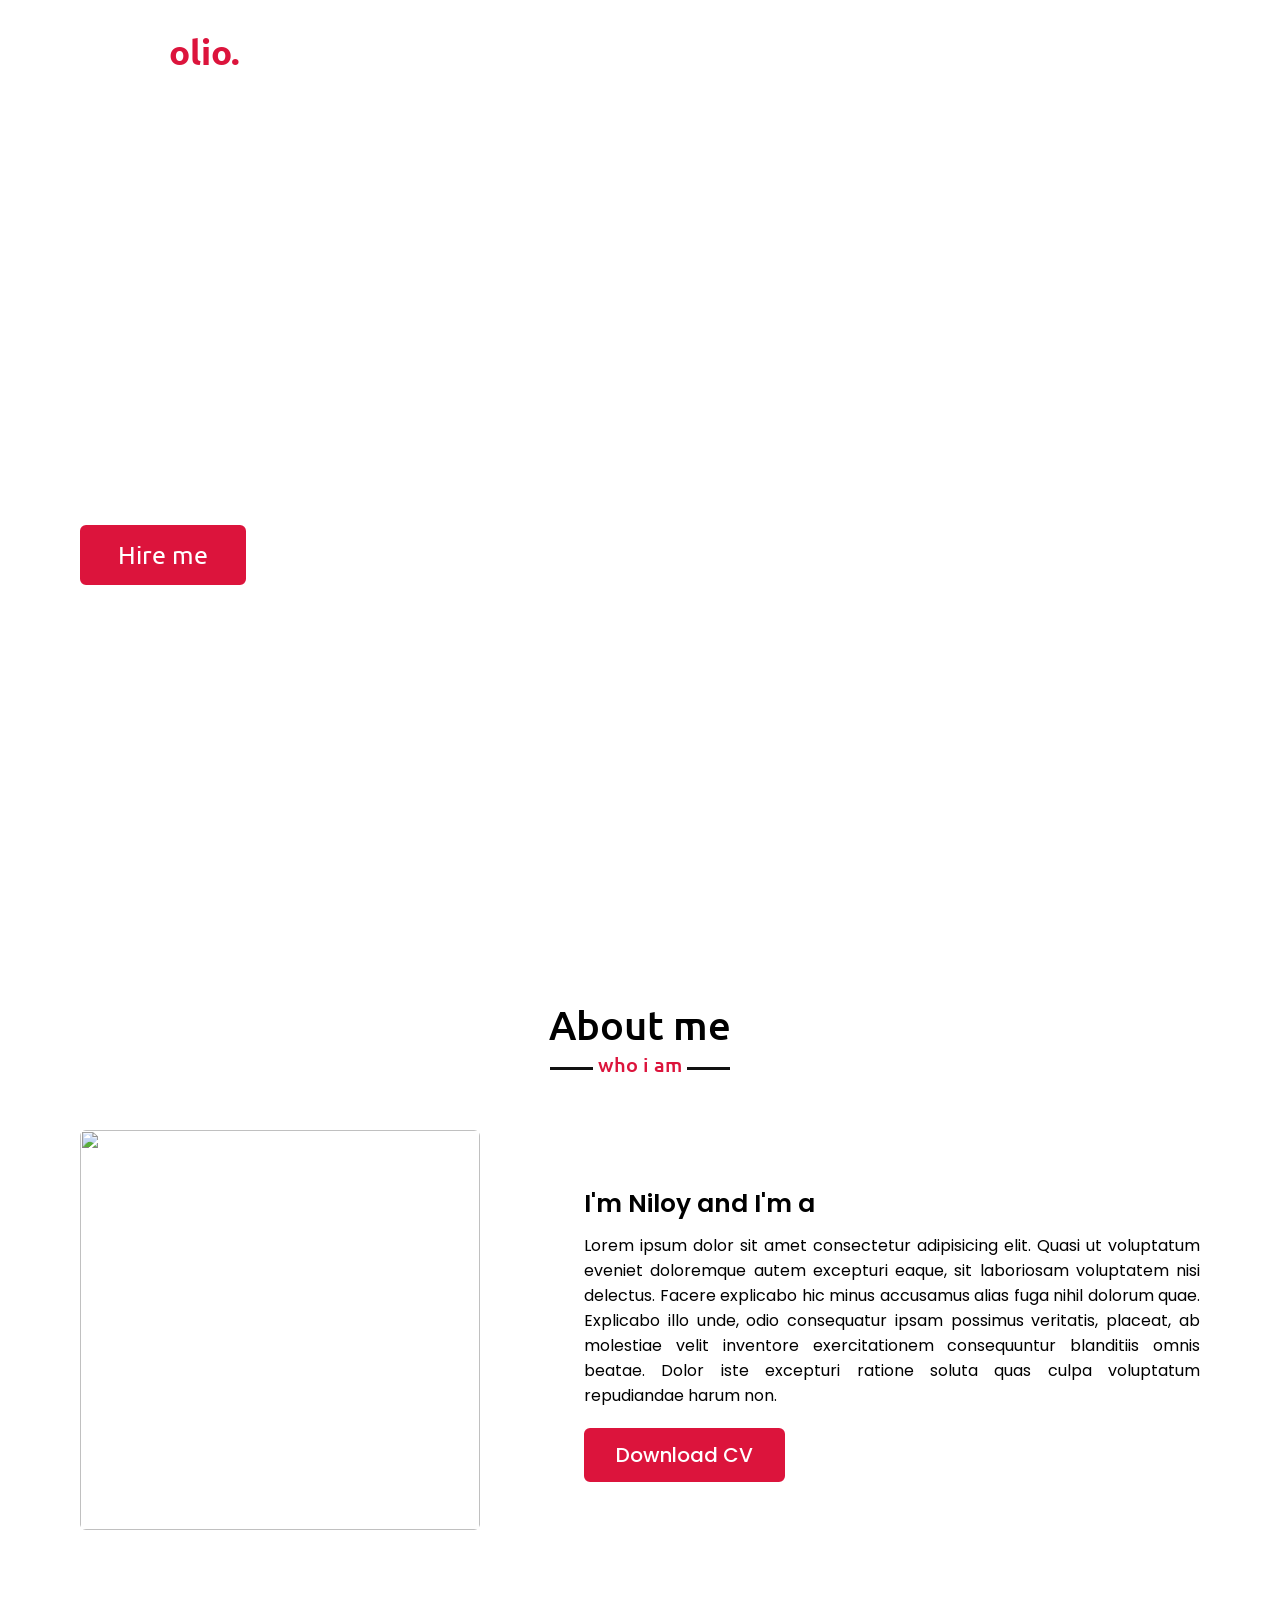
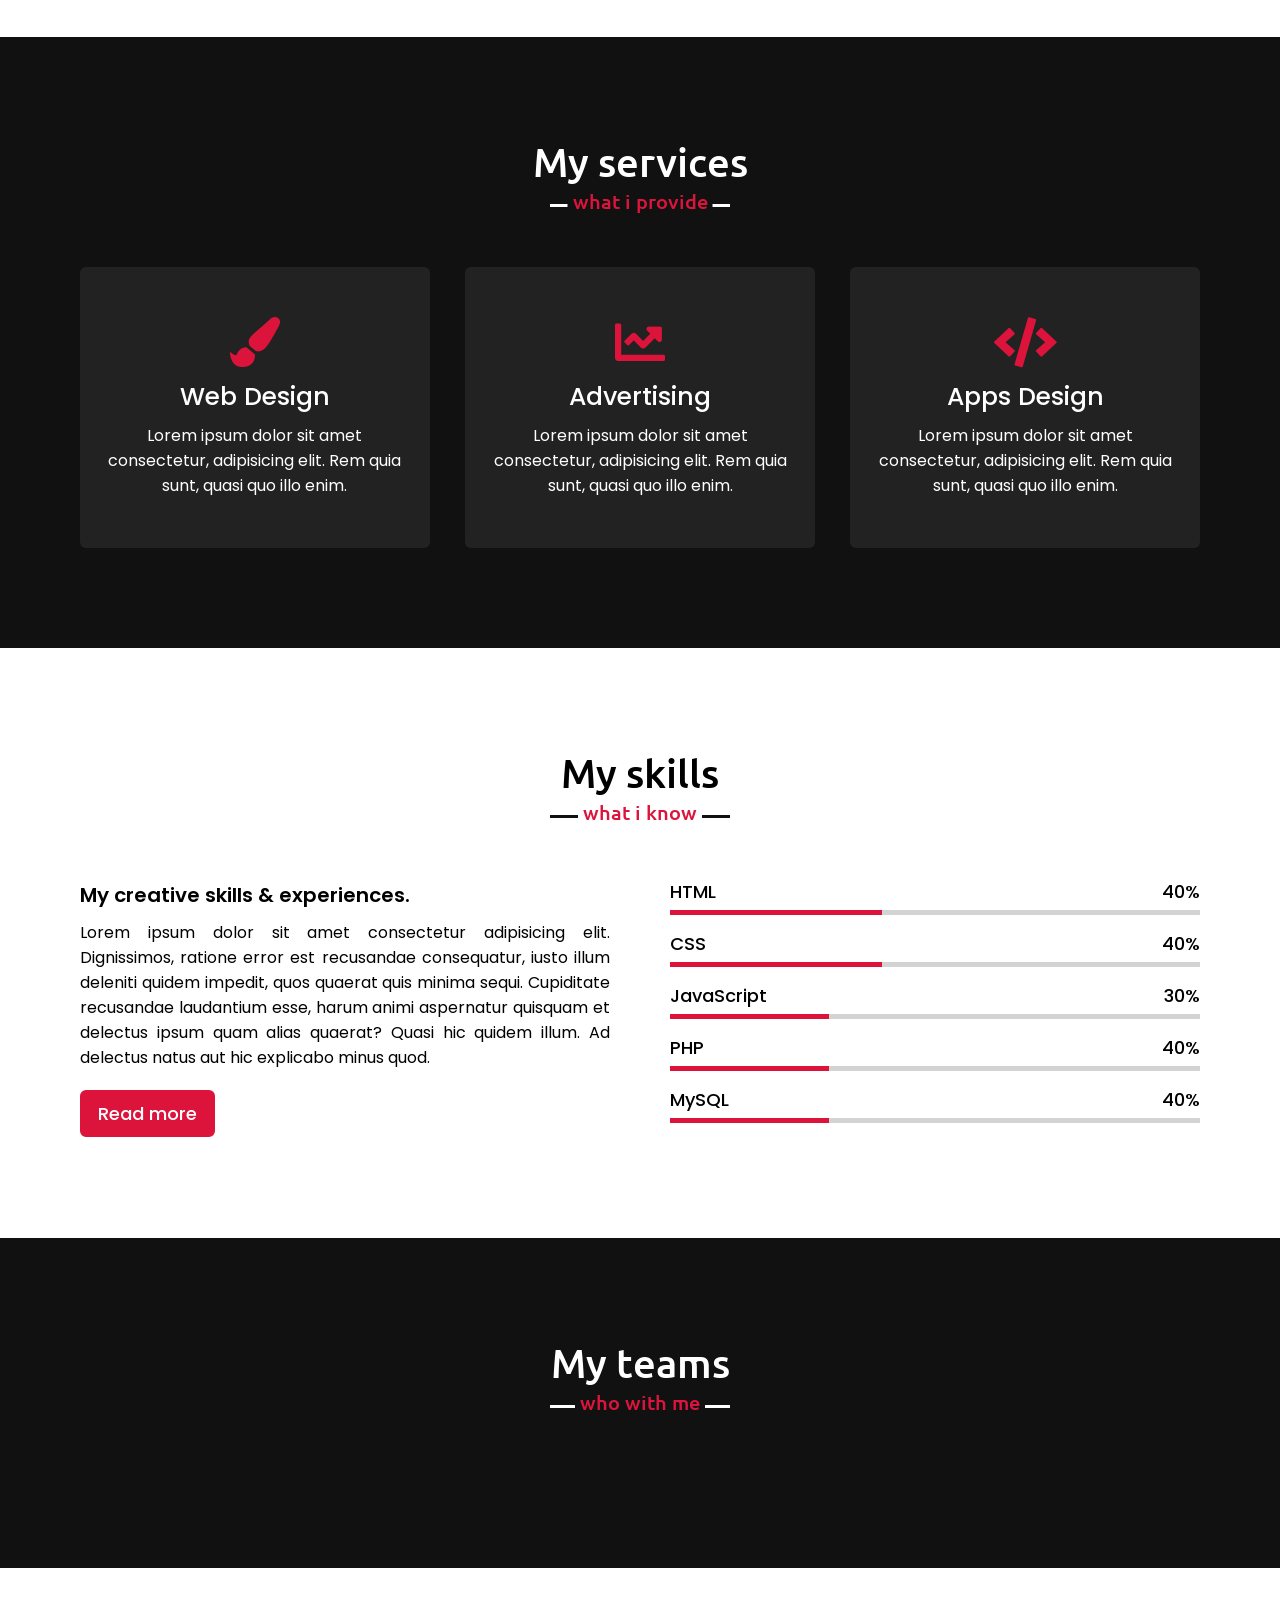
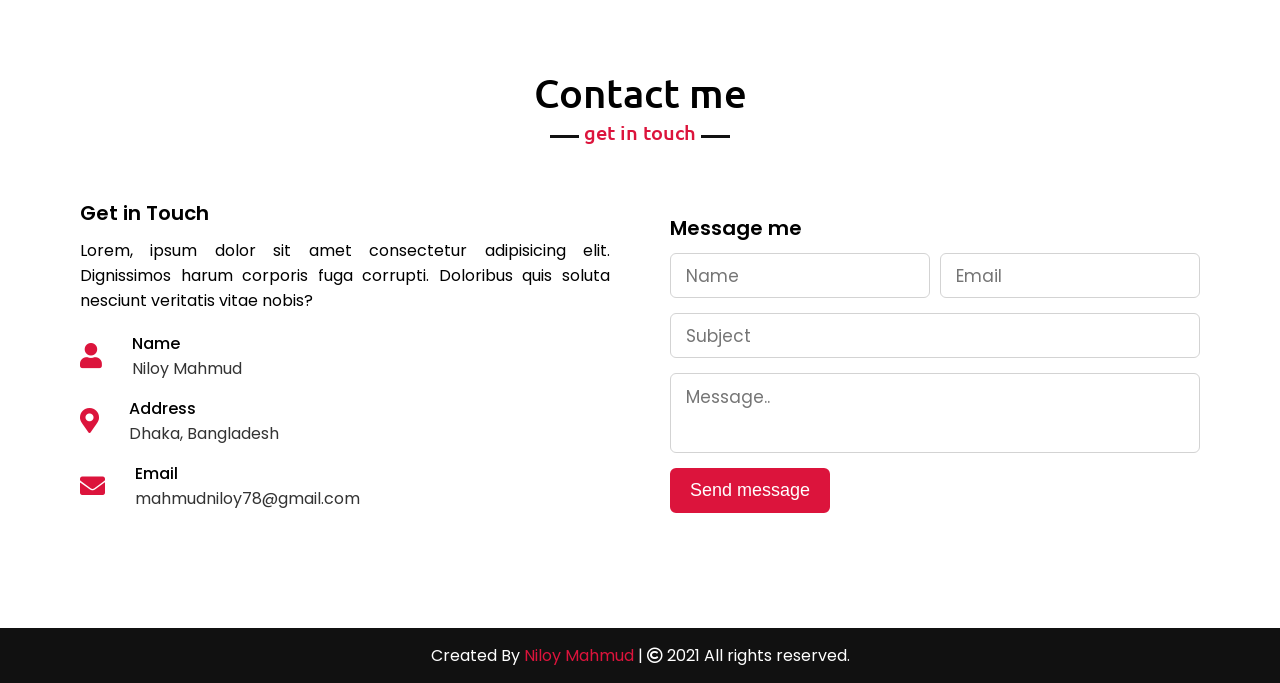
==== index.html @ 3676e6f0 "Add files via upload" ====
<!DOCTYPE html>
<!-- Created By CodingNepal -->
<html lang="en">
<head>
    <meta charset="UTF-8">
    <meta name="viewport" content="width=device-width, initial-scale=1.0">
    <title>Niloy Mahmud | Personal Portfolio Website</title>
    <link rel="stylesheet" href="style.css">
    <link rel="stylesheet" href="https://cdnjs.cloudflare.com/ajax/libs/font-awesome/5.15.3/css/all.min.css"/>
    <script src="https://code.jquery.com/jquery-3.5.1.min.js"></script>
    <script src="https://cdnjs.cloudflare.com/ajax/libs/typed.js/2.0.11/typed.min.js"></script>
    <script src="https://cdnjs.cloudflare.com/ajax/libs/waypoints/4.0.1/jquery.waypoints.min.js"></script>
    <script src="https://cdnjs.cloudflare.com/ajax/libs/OwlCarousel2/2.3.4/owl.carousel.min.js"></script>
    <link rel="stylesheet" href="https://cdnjs.cloudflare.com/ajax/libs/OwlCarousel2/2.3.4/assets/owl.carousel.min.css"/>

</head>
<body>
    <div class="scroll-up-btn">
        <i class="fas fa-angle-up"></i>
    </div>
    <nav class="navbar">
        <div class="max-width">
            <div class="logo"><a href="#">Portf<span>olio.</span></a></div>
            <ul class="menu">
                <li><a href="#home" class="menu-btn">Home</a></li>
                <li><a href="#about" class="menu-btn">About</a></li>
                <li><a href="#services" class="menu-btn">Services</a></li>
                <li><a href="#skills" class="menu-btn">Skills</a></li>
                <li><a href="#teams" class="menu-btn">Teams</a></li>
                <li><a href="#contact" class="menu-btn">Contact</a></li>
            </ul>
            <div class="menu-btn">
                <i class="fas fa-bars"></i>
            </div>
        </div>
    </nav>

    <!-- home section start -->
    <section class="home" id="home">
        <div class="max-width">
            <div class="home-content">
                <div class="text-1">Hello, my name is</div>
                <div class="text-2">Niloy Mahmud</div>
                <div class="text-3">And I'm a <span class="typing"></span></div>
                <a href="#">Hire me</a>
            </div>
        </div>
    </section>

    <!-- about section start -->
    <section class="about" id="about">
        <div class="max-width">
            <h2 class="title">About me</h2>
            <div class="about-content">
                <div class="column left">
                    <img src="images/profile-1.jpeg" alt="">
                </div>
                <div class="column right">
                    <div class="text">I'm Niloy and I'm a <span class="typing-2"></span></div>
                    <p>Lorem ipsum dolor sit amet consectetur adipisicing elit. Quasi ut voluptatum eveniet doloremque autem excepturi eaque, sit laboriosam voluptatem nisi delectus. Facere explicabo hic minus accusamus alias fuga nihil dolorum quae. Explicabo illo unde, odio consequatur ipsam possimus veritatis, placeat, ab molestiae velit inventore exercitationem consequuntur blanditiis omnis beatae. Dolor iste excepturi ratione soluta quas culpa voluptatum repudiandae harum non.</p>
                    <a href="#">Download CV</a>
                </div>
            </div>
        </div>
    </section>

    <!-- services section start -->
    <section class="services" id="services">
        <div class="max-width">
            <h2 class="title">My services</h2>
            <div class="serv-content">
                <div class="card">
                    <div class="box">
                        <i class="fas fa-paint-brush"></i>
                        <div class="text">Web Design</div>
                        <p>Lorem ipsum dolor sit amet consectetur, adipisicing elit. Rem quia sunt, quasi quo illo enim.</p>
                    </div>
                </div>
                <div class="card">
                    <div class="box">
                        <i class="fas fa-chart-line"></i>
                        <div class="text">Advertising</div>
                        <p>Lorem ipsum dolor sit amet consectetur, adipisicing elit. Rem quia sunt, quasi quo illo enim.</p>
                    </div>
                </div>
                <div class="card">
                    <div class="box">
                        <i class="fas fa-code"></i>
                        <div class="text">Apps Design</div>
                        <p>Lorem ipsum dolor sit amet consectetur, adipisicing elit. Rem quia sunt, quasi quo illo enim.</p>
                    </div>
                </div>
               </div>
            </div>
        </div>
    </section>

    <!-- skills section start -->
    <section class="skills" id="skills">
        <div class="max-width">
            <h2 class="title">My skills</h2>
            <div class="skills-content">
                <div class="column left">
                    <div class="text">My creative skills & experiences.</div>
                    <p>Lorem ipsum dolor sit amet consectetur adipisicing elit. Dignissimos, ratione error est recusandae consequatur, iusto illum deleniti quidem impedit, quos quaerat quis minima sequi. Cupiditate recusandae laudantium esse, harum animi aspernatur quisquam et delectus ipsum quam alias quaerat? Quasi hic quidem illum. Ad delectus natus aut hic explicabo minus quod.</p>
                    <a href="#">Read more</a>
                </div>
                <div class="column right">
                    <div class="bars">
                        <div class="info">
                            <span>HTML</span>
                            <span>40%</span>
                        </div>
                        <div class="line html"></div>
                    </div>
                    <div class="bars">
                        <div class="info">
                            <span>CSS</span>
                            <span>40%</span>
                        </div>
                        <div class="line css"></div>
                    </div>
                    <div class="bars">
                        <div class="info">
                            <span>JavaScript</span>
                            <span>30%</span>
                        </div>
                        <div class="line js"></div>
                    </div>
                    <div class="bars">
                        <div class="info">
                            <span>PHP</span>
                            <span>40%</span>
                        </div>
                        <div class="line php"></div>
                    </div>
                    <div class="bars">
                        <div class="info">
                            <span>MySQL</span>
                            <span>40%</span>
                        </div>
                        <div class="line mysql"></div>
                    </div>
                </div>
            </div>
        </div>
    </section>

    <!-- teams section start -->
    <section class="teams" id="teams">
        <div class="max-width">
            <h2 class="title">My teams</h2>
            <div class="carousel owl-carousel">
                <div class="card">
                    <div class="box">
                        <img src="images/profile-1.jpeg" alt="">
                        <div class="text">Someone name</div>
                        <p>Lorem ipsum dolor sit amet consectetur adipisicing elit.</p>
                    </div>
                </div>
                <div class="card">
                    <div class="box">
                        <img src="images/profile-2.jpeg" alt="">
                        <div class="text">Someone name</div>
                        <p>Lorem ipsum dolor sit amet consectetur adipisicing elit.</p>
                    </div>
                </div>
                <div class="card">
                    <div class="box">
                        <img src="images/profile-3.jpeg" alt="">
                        <div class="text">Someone name</div>
                        <p>Lorem ipsum dolor sit amet consectetur adipisicing elit.</p>
                    </div>
                </div>
                <div class="card">
                    <div class="box">
                        <img src="images/profile-4.jpeg" alt="">
                        <div class="text">Someone name</div>
                        <p>Lorem ipsum dolor sit amet consectetur adipisicing elit.</p>
                    </div>
                </div>
                <div class="card">
                    <div class="box">
                        <img src="images/profile-5.jpeg" alt="">
                        <div class="text">Someone name</div>
                        <p>Lorem ipsum dolor sit amet consectetur adipisicing elit.</p>
                    </div>
                </div>
            </div>
        </div>
    </section>

    <!-- contact section start -->
    <section class="contact" id="contact">
        <div class="max-width">
            <h2 class="title">Contact me</h2>
            <div class="contact-content">
                <div class="column left">
                    <div class="text">Get in Touch</div>
                    <p>Lorem, ipsum dolor sit amet consectetur adipisicing elit. Dignissimos harum corporis fuga corrupti. Doloribus quis soluta nesciunt veritatis vitae nobis?</p>
                    <div class="icons">
                        <div class="row">
                            <i class="fas fa-user"></i>
                            <div class="info">
                                <div class="head">Name</div>
                                <div class="sub-title">Niloy Mahmud</div>
                            </div>
                        </div>
                        <div class="row">
                            <i class="fas fa-map-marker-alt"></i>
                            <div class="info">
                                <div class="head">Address</div>
                                <div class="sub-title">Dhaka, Bangladesh</div>
                            </div>
                        </div>
                        <div class="row">
                            <i class="fas fa-envelope"></i>
                            <div class="info">
                                <div class="head">Email</div>
                                <div class="sub-title">mahmudniloy78@gmail.com</div>
                            </div>
                        </div>
                    </div>
                </div>
                <div class="column right">
                    <div class="text">Message me</div>
                    <form action="#">
                        <div class="fields">
                            <div class="field name">
                                <input type="text" placeholder="Name" required>
                            </div>
                            <div class="field email">
                                <input type="email" placeholder="Email" required>
                            </div>
                        </div>
                        <div class="field">
                            <input type="text" placeholder="Subject" required>
                        </div>
                        <div class="field textarea">
                            <textarea cols="30" rows="10" placeholder="Message.." required></textarea>
                        </div>
                        <div class="button-area">
                            <button type="submit">Send message</button>
                        </div>
                    </form>
                </div>
            </div>
        </div>
    </section>

    <!-- footer section start -->
    <footer>
        <span>Created By <a href="https://www.facebook.com/niloy.mahmud.72">Niloy Mahmud</a> | <span class="far fa-copyright"></span> 2021 All rights reserved.</span>
    </footer>

    <script src="script.js"></script>
</body>
</html>
---- style.css ----
/*  import google fonts */
@import url('https://fonts.googleapis.com/css2?family=Poppins:wght@400;500;600;700&family=Ubuntu:wght@400;500;700&display=swap');

*{
    margin: 0;
    padding: 0;
    box-sizing: border-box;
    text-decoration: none;
}
html{
    scroll-behavior: smooth;
}

/* custom scroll bar */
::-webkit-scrollbar {
    width: 10px;
}
::-webkit-scrollbar-track {
    background: #f1f1f1;
}
::-webkit-scrollbar-thumb {
    background: #888;
}

::-webkit-scrollbar-thumb:hover {
    background: #555;
}

/* all similar content styling codes */
section{
    padding: 100px 0;
}
.max-width{
    max-width: 1300px;
    padding: 0 80px;
    margin: auto;
}
.about, .services, .skills, .teams, .contact, footer{
    font-family: 'Poppins', sans-serif;
}
.about .about-content,
.services .serv-content,
.skills .skills-content,
.contact .contact-content{
    display: flex;
    flex-wrap: wrap;
    align-items: center;
    justify-content: space-between;
}
section .title{
    position: relative;
    text-align: center;
    font-size: 40px;
    font-weight: 500;
    margin-bottom: 60px;
    padding-bottom: 20px;
    font-family: 'Ubuntu', sans-serif;
}
section .title::before{
    content: "";
    position: absolute;
    bottom: 0px;
    left: 50%;
    width: 180px;
    height: 3px;
    background: #111;
    transform: translateX(-50%);
}
section .title::after{
    position: absolute;
    bottom: -8px;
    left: 50%;
    font-size: 20px;
    color: crimson;
    padding: 0 5px;
    background: #fff;
    transform: translateX(-50%);
}

/* navbar styling */
.navbar{
    position: fixed;
    width: 100%;
    z-index: 999;
    padding: 30px 0;
    font-family: 'Ubuntu', sans-serif;
    transition: all 0.3s ease;
}
.navbar.sticky{
    padding: 15px 0;
    background: crimson;
}
.navbar .max-width{
    display: flex;
    align-items: center;
    justify-content: space-between;
}
.navbar .logo a{
    color: #fff;
    font-size: 35px;
    font-weight: 600;
}
.navbar .logo a span{
    color: crimson;
    transition: all 0.3s ease;
}
.navbar.sticky .logo a span{
    color: #fff;
}
.navbar .menu li{
    list-style: none;
    display: inline-block;
}
.navbar .menu li a{
    display: block;
    color: #fff;
    font-size: 18px;
    font-weight: 500;
    margin-left: 25px;
    transition: color 0.3s ease;
}
.navbar .menu li a:hover{
    color: crimson;
}
.navbar.sticky .menu li a:hover{
    color: #fff;
}

/* menu btn styling */
.menu-btn{
    color: #fff;
    font-size: 23px;
    cursor: pointer;
    display: none;
}
.scroll-up-btn{
    position: fixed;
    height: 45px;
    width: 42px;
    background: crimson;
    right: 30px;
    bottom: 10px;
    text-align: center;
    line-height: 45px;
    color: #fff;
    z-index: 9999;
    font-size: 30px;
    border-radius: 6px;
    border-bottom-width: 2px;
    cursor: pointer;
    opacity: 0;
    pointer-events: none;
    transition: all 0.3s ease;
}
.scroll-up-btn.show{
    bottom: 30px;
    opacity: 1;
    pointer-events: auto;
}
.scroll-up-btn:hover{
    filter: brightness(90%);
}


/* home section styling */
.home{
    display: flex;
    background: url("images/banner.jpg") no-repeat center;
    height: 100vh;
    color: #fff;
    min-height: 500px;
    background-size: cover;
    background-attachment: fixed;
    font-family: 'Ubuntu', sans-serif;
}
.home .max-width{
  width: 100%;
  display: flex;
}
.home .max-width .row{
  margin-right: 0;
}
.home .home-content .text-1{
    font-size: 27px;
}
.home .home-content .text-2{
    font-size: 75px;
    font-weight: 600;
    margin-left: -3px;
}
.home .home-content .text-3{
    font-size: 40px;
    margin: 5px 0;
}
.home .home-content .text-3 span{
    color: crimson;
    font-weight: 500;
}
.home .home-content a{
    display: inline-block;
    background: crimson;
    color: #fff;
    font-size: 25px;
    padding: 12px 36px;
    margin-top: 20px;
    font-weight: 400;
    border-radius: 6px;
    border: 2px solid crimson;
    transition: all 0.3s ease;
}
.home .home-content a:hover{
    color: crimson;
    background: none;
}

/* about section styling */
.about .title::after{
    content: "who i am";
}
.about .about-content .left{
    width: 45%;
}
.about .about-content .left img{
    height: 400px;
    width: 400px;
    object-fit: cover;
    border-radius: 6px;
}
.about .about-content .right{
    width: 55%;
}
.about .about-content .right .text{
    font-size: 25px;
    font-weight: 600;
    margin-bottom: 10px;
}
.about .about-content .right .text span{
    color: crimson;
}
.about .about-content .right p{
    text-align: justify;
}
.about .about-content .right a{
    display: inline-block;
    background: crimson;
    color: #fff;
    font-size: 20px;
    font-weight: 500;
    padding: 10px 30px;
    margin-top: 20px;
    border-radius: 6px;
    border: 2px solid crimson;
    transition: all 0.3s ease;
}
.about .about-content .right a:hover{
    color: crimson;
    background: none;
}

/* services section styling */
.services, .teams{
    color:#fff;
    background: #111;
}
.services .title::before,
.teams .title::before{
    background: #fff;
}
.services .title::after,
.teams .title::after{
    background: #111;
    content: "what i provide";
}
.services .serv-content .card{
    width: calc(33% - 20px);
    background: #222;
    text-align: center;
    border-radius: 6px;
    padding: 50px 25px;
    cursor: pointer;
    transition: all 0.3s ease;
}
.services .serv-content .card:hover{
    background: crimson;
}
.services .serv-content .card .box{
    transition: all 0.3s ease;
}
.services .serv-content .card:hover .box{
    transform: scale(1.05);
}
.services .serv-content .card i{
    font-size: 50px;
    color: crimson;
    transition: color 0.3s ease;
}
.services .serv-content .card:hover i{
    color: #fff;
}
.services .serv-content .card .text{
    font-size: 25px;
    font-weight: 500;
    margin: 10px 0 7px 0;
}

/* skills section styling */

.skills .title::after{
    content: "what i know";
}
.skills .skills-content .column{
    width: calc(50% - 30px);
}
.skills .skills-content .left .text{
    font-size: 20px;
    font-weight: 600;
    margin-bottom: 10px;
}
.skills .skills-content .left p{
    text-align: justify;
}
.skills .skills-content .left a{
    display: inline-block;
    background: crimson;
    color: #fff;
    font-size: 18px;
    font-weight: 500;
    padding: 8px 16px;
    margin-top: 20px;
    border-radius: 6px;
    border: 2px solid crimson;
    transition: all 0.3s ease;
}
.skills .skills-content .left a:hover{
    color: crimson;
    background: none;
}
.skills .skills-content .right .bars{
    margin-bottom: 15px;
}
.skills .skills-content .right .info{
    display: flex;
    margin-bottom: 5px;
    align-items: center;
    justify-content: space-between;
}
.skills .skills-content .right span{
    font-weight: 500;
    font-size: 18px;
}
.skills .skills-content .right .line{
    height: 5px;
    width: 100%;
    background: lightgrey;
    position: relative;
}
.skills .skills-content .right .line::before{
    content: "";
    position: absolute;
    height: 100%;
    left: 0;
    top: 0;
    background: crimson;
}
.skills-content .right .html::before{
    width: 40%;
}
.skills-content .right .css::before{
    width: 40%;
}
.skills-content .right .js::before{
    width: 30%;
}
.skills-content .right .php::before{
    width: 30%;
}
.skills-content .right .mysql::before{
    width: 30%;
}

/* teams section styling */
.teams .title::after{
    content: "who with me";
}
.teams .carousel .card{
    background: #222;
    border-radius: 6px;
    padding: 25px 35px;
    text-align: center;
    overflow: hidden;
    transition: all 0.3s ease;
}
.teams .carousel .card:hover{
    background: crimson;
}
.teams .carousel .card .box{
    display: flex;
    flex-direction: column;
    align-items: center;
    justify-content: center;
    transition: all 0.3s ease;
}
.teams .carousel .card:hover .box{
    transform: scale(1.05);
}
.teams .carousel .card .text{
    font-size: 25px;
    font-weight: 500;
    margin: 10px 0 7px 0;
}
.teams .carousel .card img{
    height: 150px;
    width: 150px;
    object-fit: cover;
    border-radius: 50%;
    border: 5px solid crimson;
    transition: all 0.3s ease;
}
.teams .carousel .card:hover img{
    border-color: #fff;
}
.owl-dots{
    text-align: center;
    margin-top: 20px;
}
.owl-dot{
    height: 13px;
    width: 13px;
    margin: 0 5px;
    outline: none!important;
    border-radius: 50%;
    border: 2px solid crimson!important;
    transition: all 0.3s ease;
}
.owl-dot.active{
    width: 35px;
    border-radius: 14px;
}
.owl-dot.active,
.owl-dot:hover{
    background: crimson!important;
}

/* contact section styling */
.contact .title::after{
    content: "get in touch";
}
.contact .contact-content .column{
    width: calc(50% - 30px);
}
.contact .contact-content .text{
    font-size: 20px;
    font-weight: 600;
    margin-bottom: 10px;
}
.contact .contact-content .left p{
    text-align: justify;
}
.contact .contact-content .left .icons{
    margin: 10px 0;
}
.contact .contact-content .row{
    display: flex;
    height: 65px;
    align-items: center;
}
.contact .contact-content .row .info{
    margin-left: 30px;
}
.contact .contact-content .row i{
    font-size: 25px;
    color: crimson;
}
.contact .contact-content .info .head{
    font-weight: 500;
}
.contact .contact-content .info .sub-title{
    color: #333;
}
.contact .right form .fields{
    display: flex;
}
.contact .right form .field,
.contact .right form .fields .field{
    height: 45px;
    width: 100%;
    margin-bottom: 15px;
}
.contact .right form .textarea{
    height: 80px;
    width: 100%;
}
.contact .right form .name{
    margin-right: 10px;
}
.contact .right form .field input,
.contact .right form .textarea textarea{
    height: 100%;
    width: 100%;
    border: 1px solid lightgrey;
    border-radius: 6px;
    outline: none;
    padding: 0 15px;
    font-size: 17px;
    font-family: 'Poppins', sans-serif;
    transition: all 0.3s ease;
}
.contact .right form .field input:focus,
.contact .right form .textarea textarea:focus{
    border-color: #b3b3b3;
}
.contact .right form .textarea textarea{
  padding-top: 10px;
  resize: none;
}
.contact .right form .button-area{
  display: flex;
  align-items: center;
}
.right form .button-area button{
  color: #fff;
  display: block;
  width: 160px!important;
  height: 45px;
  outline: none;
  font-size: 18px;
  font-weight: 500;
  border-radius: 6px;
  cursor: pointer;
  flex-wrap: nowrap;
  background: crimson;
  border: 2px solid crimson;
  transition: all 0.3s ease;
}
.right form .button-area button:hover{
  color: crimson;
  background: none;
}
/* footer section styling */
footer{
    background: #111;
    padding: 15px 23px;
    color: #fff;
    text-align: center;
}
footer span a{
    color: crimson;
    text-decoration: none;
}
footer span a:hover{
    text-decoration: underline;
}


/* responsive media query start */
@media (max-width: 1104px) {
    .about .about-content .left img{
        height: 350px;
        width: 350px;
    }
}

@media (max-width: 991px) {
    .max-width{
        padding: 0 50px;
    }
}
@media (max-width: 947px){
    .menu-btn{
        display: block;
        z-index: 999;
    }
    .menu-btn i.active:before{
        content: "\f00d";
    }
    .navbar .menu{
        position: fixed;
        height: 100vh;
        width: 100%;
        left: -100%;
        top: 0;
        background: #111;
        text-align: center;
        padding-top: 80px;
        transition: all 0.3s ease;
    }
    .navbar .menu.active{
        left: 0;
    }
    .navbar .menu li{
        display: block;
    }
    .navbar .menu li a{
        display: inline-block;
        margin: 20px 0;
        font-size: 25px;
    }
    .home .home-content .text-2{
        font-size: 70px;
    }
    .home .home-content .text-3{
        font-size: 35px;
    }
    .home .home-content a{
        font-size: 23px;
        padding: 10px 30px;
    }
    .max-width{
        max-width: 930px;
    }
    .about .about-content .column{
        width: 100%;
    }
    .about .about-content .left{
        display: flex;
        justify-content: center;
        margin: 0 auto 60px;
    }
    .about .about-content .right{
        flex: 100%;
    }
    .services .serv-content .card{
        width: calc(50% - 10px);
        margin-bottom: 20px;
    }
    .skills .skills-content .column,
    .contact .contact-content .column{
        width: 100%;
        margin-bottom: 35px;
    }
}

@media (max-width: 690px) {
    .max-width{
        padding: 0 23px;
    }
    .home .home-content .text-2{
        font-size: 60px;
    }
    .home .home-content .text-3{
        font-size: 32px;
    }
    .home .home-content a{
        font-size: 20px;
    }
    .services .serv-content .card{
        width: 100%;
    }
}

@media (max-width: 500px) {
    .home .home-content .text-2{
        font-size: 50px;
    }
    .home .home-content .text-3{
        font-size: 27px;
    }
    .about .about-content .right .text,
    .skills .skills-content .left .text{
        font-size: 19px;
    }
    .contact .right form .fields{
        flex-direction: column;
    }
    .contact .right form .name,
    .contact .right form .email{
        margin: 0;
    }
    .right form .error-box{
       width: 150px;
    }
    .scroll-up-btn{
        right: 15px;
        bottom: 15px;
        height: 38px;
        width: 35px;
        font-size: 23px;
        line-height: 38px;
    }
}
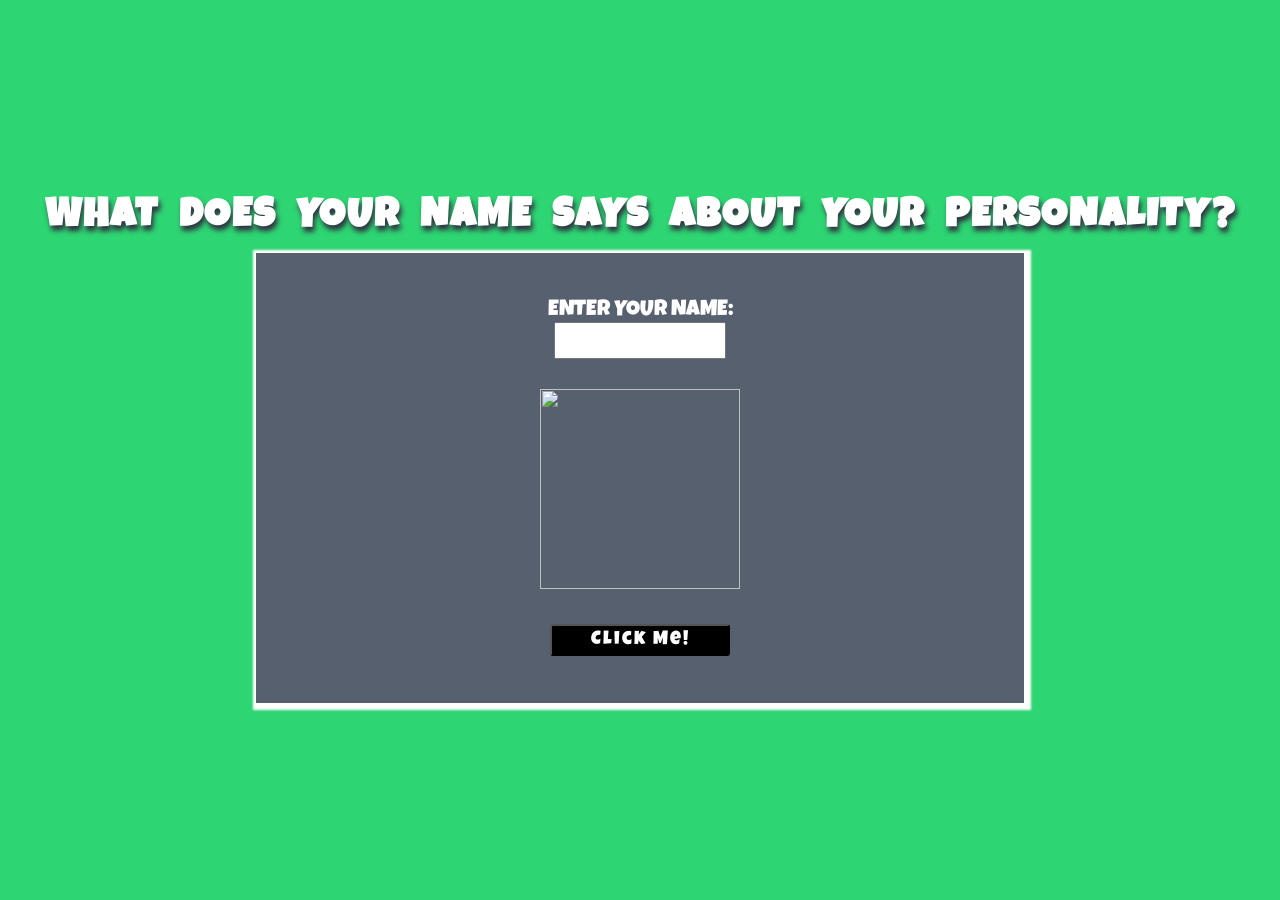
==== commit 17fab1f4: "Add files via upload" ====
--- a/index.html
+++ b/index.html
@@ -1,258 +1,45 @@
 <!DOCTYPE html>
-<!-- Created By CodingNepal -->
-<html lang="en">
+<html>
 <head>
-    <meta charset="UTF-8">
-    <meta name="viewport" content="width=device-width, initial-scale=1.0">
-    <title>Niloy Mahmud | Personal Portfolio Website</title>
-    <link rel="stylesheet" href="style.css">
-    <link rel="stylesheet" href="https://cdnjs.cloudflare.com/ajax/libs/font-awesome/5.15.3/css/all.min.css"/>
-    <script src="https://code.jquery.com/jquery-3.5.1.min.js"></script>
-    <script src="https://cdnjs.cloudflare.com/ajax/libs/typed.js/2.0.11/typed.min.js"></script>
-    <script src="https://cdnjs.cloudflare.com/ajax/libs/waypoints/4.0.1/jquery.waypoints.min.js"></script>
-    <script src="https://cdnjs.cloudflare.com/ajax/libs/OwlCarousel2/2.3.4/owl.carousel.min.js"></script>
-    <link rel="stylesheet" href="https://cdnjs.cloudflare.com/ajax/libs/OwlCarousel2/2.3.4/assets/owl.carousel.min.css"/>
+	<meta charset="utf-8">
+	<title>Lucky Website</title>
+	<link rel="stylesheet" type="text/css" href="style.css">
+	<link rel="preconnect" href="https://fonts.googleapis.com">
+<link rel="preconnect" href="https://fonts.gstatic.com" crossorigin>
+<link href="https://fonts.googleapis.com/css2?family=Luckiest+Guy&display=swap" rel="stylesheet">
+<script src="jquery-3.5.1.min.js"></script>
 
 </head>
 <body>
-    <div class="scroll-up-btn">
-        <i class="fas fa-angle-up"></i>
-    </div>
-    <nav class="navbar">
-        <div class="max-width">
-            <div class="logo"><a href="#">Portf<span>olio.</span></a></div>
-            <ul class="menu">
-                <li><a href="#home" class="menu-btn">Home</a></li>
-                <li><a href="#about" class="menu-btn">About</a></li>
-                <li><a href="#services" class="menu-btn">Services</a></li>
-                <li><a href="#skills" class="menu-btn">Skills</a></li>
-                <li><a href="#teams" class="menu-btn">Teams</a></li>
-                <li><a href="#contact" class="menu-btn">Contact</a></li>
-            </ul>
-            <div class="menu-btn">
-                <i class="fas fa-bars"></i>
-            </div>
-        </div>
-    </nav>
+<section>
+	<h1>What Does Your Name Says About Your Personality?</h1>
+	<div class="centerDiv">
+		<div class="details">
+			<label>ENTER YOUR NAME:</label><br>
+			<input type="text" name="text" id="nameid">
+		</div>
+		<div class="imgdiv">
+			<img src="img/wlc.png" width="200" height="200" id="imgcng">
+		</div>
+		<button>Click Me!</button>
+	</div>
+</section>	
 
-    <!-- home section start -->
-    <section class="home" id="home">
-        <div class="max-width">
-            <div class="home-content">
-                <div class="text-1">Hello, my name is</div>
-                <div class="text-2">Niloy Mahmud</div>
-                <div class="text-3">And I'm a <span class="typing"></span></div>
-                <a href="#">Hire me</a>
-            </div>
-        </div>
-    </section>
+<script src="https://ajax.googleapis.com/ajax/libs/jquery/3.5.1/jquery.min.js"></script>
 
-    <!-- about section start -->
-    <section class="about" id="about">
-        <div class="max-width">
-            <h2 class="title">About me</h2>
-            <div class="about-content">
-                <div class="column left">
-                    <img src="images/profile-1.jpeg" alt="">
-                </div>
-                <div class="column right">
-                    <div class="text">I'm Niloy and I'm a <span class="typing-2"></span></div>
-                    <p>Lorem ipsum dolor sit amet consectetur adipisicing elit. Quasi ut voluptatum eveniet doloremque autem excepturi eaque, sit laboriosam voluptatem nisi delectus. Facere explicabo hic minus accusamus alias fuga nihil dolorum quae. Explicabo illo unde, odio consequatur ipsam possimus veritatis, placeat, ab molestiae velit inventore exercitationem consequuntur blanditiis omnis beatae. Dolor iste excepturi ratione soluta quas culpa voluptatum repudiandae harum non.</p>
-                    <a href="#">Download CV</a>
-                </div>
-            </div>
-        </div>
-    </section>
+<script>
+ $(document).ready(function(){
+  $('button').click(function(){
+   const name = $('#nameid').val();
+   alert(name);
+   $('.imgcng').attr('src',`https://joeschmoe.io/api/v1/${name}`);
+   const b = $('.imgcng');
+   console.log(b);
 
-    <!-- services section start -->
-    <section class="services" id="services">
-        <div class="max-width">
-            <h2 class="title">My services</h2>
-            <div class="serv-content">
-                <div class="card">
-                    <div class="box">
-                        <i class="fas fa-paint-brush"></i>
-                        <div class="text">Web Design</div>
-                        <p>Lorem ipsum dolor sit amet consectetur, adipisicing elit. Rem quia sunt, quasi quo illo enim.</p>
-                    </div>
-                </div>
-                <div class="card">
-                    <div class="box">
-                        <i class="fas fa-chart-line"></i>
-                        <div class="text">Advertising</div>
-                        <p>Lorem ipsum dolor sit amet consectetur, adipisicing elit. Rem quia sunt, quasi quo illo enim.</p>
-                    </div>
-                </div>
-                <div class="card">
-                    <div class="box">
-                        <i class="fas fa-code"></i>
-                        <div class="text">Apps Design</div>
-                        <p>Lorem ipsum dolor sit amet consectetur, adipisicing elit. Rem quia sunt, quasi quo illo enim.</p>
-                    </div>
-                </div>
-               </div>
-            </div>
-        </div>
-    </section>
+  });
+ });
+</script>
 
-    <!-- skills section start -->
-    <section class="skills" id="skills">
-        <div class="max-width">
-            <h2 class="title">My skills</h2>
-            <div class="skills-content">
-                <div class="column left">
-                    <div class="text">My creative skills & experiences.</div>
-                    <p>Lorem ipsum dolor sit amet consectetur adipisicing elit. Dignissimos, ratione error est recusandae consequatur, iusto illum deleniti quidem impedit, quos quaerat quis minima sequi. Cupiditate recusandae laudantium esse, harum animi aspernatur quisquam et delectus ipsum quam alias quaerat? Quasi hic quidem illum. Ad delectus natus aut hic explicabo minus quod.</p>
-                    <a href="#">Read more</a>
-                </div>
-                <div class="column right">
-                    <div class="bars">
-                        <div class="info">
-                            <span>HTML</span>
-                            <span>40%</span>
-                        </div>
-                        <div class="line html"></div>
-                    </div>
-                    <div class="bars">
-                        <div class="info">
-                            <span>CSS</span>
-                            <span>40%</span>
-                        </div>
-                        <div class="line css"></div>
-                    </div>
-                    <div class="bars">
-                        <div class="info">
-                            <span>JavaScript</span>
-                            <span>30%</span>
-                        </div>
-                        <div class="line js"></div>
-                    </div>
-                    <div class="bars">
-                        <div class="info">
-                            <span>PHP</span>
-                            <span>40%</span>
-                        </div>
-                        <div class="line php"></div>
-                    </div>
-                    <div class="bars">
-                        <div class="info">
-                            <span>MySQL</span>
-                            <span>40%</span>
-                        </div>
-                        <div class="line mysql"></div>
-                    </div>
-                </div>
-            </div>
-        </div>
-    </section>
 
-    <!-- teams section start -->
-    <section class="teams" id="teams">
-        <div class="max-width">
-            <h2 class="title">My teams</h2>
-            <div class="carousel owl-carousel">
-                <div class="card">
-                    <div class="box">
-                        <img src="images/profile-1.jpeg" alt="">
-                        <div class="text">Someone name</div>
-                        <p>Lorem ipsum dolor sit amet consectetur adipisicing elit.</p>
-                    </div>
-                </div>
-                <div class="card">
-                    <div class="box">
-                        <img src="images/profile-2.jpeg" alt="">
-                        <div class="text">Someone name</div>
-                        <p>Lorem ipsum dolor sit amet consectetur adipisicing elit.</p>
-                    </div>
-                </div>
-                <div class="card">
-                    <div class="box">
-                        <img src="images/profile-3.jpeg" alt="">
-                        <div class="text">Someone name</div>
-                        <p>Lorem ipsum dolor sit amet consectetur adipisicing elit.</p>
-                    </div>
-                </div>
-                <div class="card">
-                    <div class="box">
-                        <img src="images/profile-4.jpeg" alt="">
-                        <div class="text">Someone name</div>
-                        <p>Lorem ipsum dolor sit amet consectetur adipisicing elit.</p>
-                    </div>
-                </div>
-                <div class="card">
-                    <div class="box">
-                        <img src="images/profile-5.jpeg" alt="">
-                        <div class="text">Someone name</div>
-                        <p>Lorem ipsum dolor sit amet consectetur adipisicing elit.</p>
-                    </div>
-                </div>
-            </div>
-        </div>
-    </section>
-
-    <!-- contact section start -->
-    <section class="contact" id="contact">
-        <div class="max-width">
-            <h2 class="title">Contact me</h2>
-            <div class="contact-content">
-                <div class="column left">
-                    <div class="text">Get in Touch</div>
-                    <p>Lorem, ipsum dolor sit amet consectetur adipisicing elit. Dignissimos harum corporis fuga corrupti. Doloribus quis soluta nesciunt veritatis vitae nobis?</p>
-                    <div class="icons">
-                        <div class="row">
-                            <i class="fas fa-user"></i>
-                            <div class="info">
-                                <div class="head">Name</div>
-                                <div class="sub-title">Niloy Mahmud</div>
-                            </div>
-                        </div>
-                        <div class="row">
-                            <i class="fas fa-map-marker-alt"></i>
-                            <div class="info">
-                                <div class="head">Address</div>
-                                <div class="sub-title">Dhaka, Bangladesh</div>
-                            </div>
-                        </div>
-                        <div class="row">
-                            <i class="fas fa-envelope"></i>
-                            <div class="info">
-                                <div class="head">Email</div>
-                                <div class="sub-title">mahmudniloy78@gmail.com</div>
-                            </div>
-                        </div>
-                    </div>
-                </div>
-                <div class="column right">
-                    <div class="text">Message me</div>
-                    <form action="#">
-                        <div class="fields">
-                            <div class="field name">
-                                <input type="text" placeholder="Name" required>
-                            </div>
-                            <div class="field email">
-                                <input type="email" placeholder="Email" required>
-                            </div>
-                        </div>
-                        <div class="field">
-                            <input type="text" placeholder="Subject" required>
-                        </div>
-                        <div class="field textarea">
-                            <textarea cols="30" rows="10" placeholder="Message.." required></textarea>
-                        </div>
-                        <div class="button-area">
-                            <button type="submit">Send message</button>
-                        </div>
-                    </form>
-                </div>
-            </div>
-        </div>
-    </section>
-
-    <!-- footer section start -->
-    <footer>
-        <span>Created By <a href="https://www.facebook.com/niloy.mahmud.72">Niloy Mahmud</a> | <span class="far fa-copyright"></span> 2021 All rights reserved.</span>
-    </footer>
-
-    <script src="script.js"></script>
 </body>
-</html>
+</html>
--- a/style.css
+++ b/style.css
@@ -1,680 +1,41 @@
-/*  import google fonts */
-@import url('https://fonts.googleapis.com/css2?family=Poppins:wght@400;500;600;700&family=Ubuntu:wght@400;500;700&display=swap');
-
-*{
-    margin: 0;
-    padding: 0;
-    box-sizing: border-box;
-    text-decoration: none;
-}
-html{
-    scroll-behavior: smooth;
+*{padding: 0; margin: 0; box-sizing: border-box; font-family: 'Luckiest Guy', cursive;}
+body{
+  background-color: black;
 }
 
-/* custom scroll bar */
-::-webkit-scrollbar {
-    width: 10px;
-}
-::-webkit-scrollbar-track {
-    background: #f1f1f1;
-}
-::-webkit-scrollbar-thumb {
-    background: #888;
+section{width: 100%; height: 100vh; display: flex; justify-content: center; flex-direction: column; align-items: center; background: #2ed573}
+
+section h1{ text-shadow: 2px 5px 5px #2f3542; word-spacing: 10px; margin-bottom: 15px; 
+ font-size:2.5rem; text-transform: uppercase; letter-spacing: 2px; color: white;}
+.centerDiv{ width: 60%; height: 450px; box-shadow:2px 2px 2px 5px white;  display: flex;  
+flex-direction: column;  align-items: center; justify-content: center; background: #57606f; color: white;}
+
+
+
+.details{ text-align: center; text-transform: uppercase; }
+
+.details label{font-size: 1.4rem;}
+.details input { padding: 10px; background-color: ; color: black; text-align: center;}
+.details input[type=text]:focus {
+  border: 3px solid #555;
 }
 
-::-webkit-scrollbar-thumb:hover {
-    background: #555;
-}
+.imgdiv {margin: 30px 0;}
 
-/* all similar content styling codes */
-section{
-    padding: 100px 0;
-}
-.max-width{
-    max-width: 1300px;
-    padding: 0 80px;
-    margin: auto;
-}
-.about, .services, .skills, .teams, .contact, footer{
-    font-family: 'Poppins', sans-serif;
-}
-.about .about-content,
-.services .serv-content,
-.skills .skills-content,
-.contact .contact-content{
-    display: flex;
-    flex-wrap: wrap;
-    align-items: center;
-    justify-content: space-between;
-}
-section .title{
-    position: relative;
-    text-align: center;
-    font-size: 40px;
-    font-weight: 500;
-    margin-bottom: 60px;
-    padding-bottom: 20px;
-    font-family: 'Ubuntu', sans-serif;
-}
-section .title::before{
-    content: "";
-    position: absolute;
-    bottom: 0px;
-    left: 50%;
-    width: 180px;
-    height: 3px;
-    background: #111;
-    transform: translateX(-50%);
-}
-section .title::after{
-    position: absolute;
-    bottom: -8px;
-    left: 50%;
-    font-size: 20px;
-    color: crimson;
-    padding: 0 5px;
-    background: #fff;
-    transform: translateX(-50%);
-}
-
-/* navbar styling */
-.navbar{
-    position: fixed;
-    width: 100%;
-    z-index: 999;
-    padding: 30px 0;
-    font-family: 'Ubuntu', sans-serif;
-    transition: all 0.3s ease;
-}
-.navbar.sticky{
-    padding: 15px 0;
-    background: crimson;
-}
-.navbar .max-width{
-    display: flex;
-    align-items: center;
-    justify-content: space-between;
-}
-.navbar .logo a{
-    color: #fff;
-    font-size: 35px;
-    font-weight: 600;
-}
-.navbar .logo a span{
-    color: crimson;
-    transition: all 0.3s ease;
-}
-.navbar.sticky .logo a span{
-    color: #fff;
-}
-.navbar .menu li{
-    list-style: none;
-    display: inline-block;
-}
-.navbar .menu li a{
-    display: block;
-    color: #fff;
-    font-size: 18px;
-    font-weight: 500;
-    margin-left: 25px;
-    transition: color 0.3s ease;
-}
-.navbar .menu li a:hover{
-    color: crimson;
-}
-.navbar.sticky .menu li a:hover{
-    color: #fff;
-}
-
-/* menu btn styling */
-.menu-btn{
-    color: #fff;
-    font-size: 23px;
-    cursor: pointer;
-    display: none;
-}
-.scroll-up-btn{
-    position: fixed;
-    height: 45px;
-    width: 42px;
-    background: crimson;
-    right: 30px;
-    bottom: 10px;
-    text-align: center;
-    line-height: 45px;
-    color: #fff;
-    z-index: 9999;
-    font-size: 30px;
-    border-radius: 6px;
-    border-bottom-width: 2px;
-    cursor: pointer;
-    opacity: 0;
-    pointer-events: none;
-    transition: all 0.3s ease;
-}
-.scroll-up-btn.show{
-    bottom: 30px;
-    opacity: 1;
-    pointer-events: auto;
-}
-.scroll-up-btn:hover{
-    filter: brightness(90%);
-}
+button {
+  background:black;
+  width: 180px;
+  padding: 4px 0;
+  border-radius: 3px;
+  color:white;
+  font-size: 1.2rem;
+  letter-spacing: 2px;
+    background-color: darken(#f1c40f, 20%);
+   }
 
 
-/* home section styling */
-.home{
-    display: flex;
-    background: url("images/banner.jpg") no-repeat center;
-    height: 100vh;
-    color: #fff;
-    min-height: 500px;
-    background-size: cover;
-    background-attachment: fixed;
-    font-family: 'Ubuntu', sans-serif;
-}
-.home .max-width{
-  width: 100%;
-  display: flex;
-}
-.home .max-width .row{
-  margin-right: 0;
-}
-.home .home-content .text-1{
-    font-size: 27px;
-}
-.home .home-content .text-2{
-    font-size: 75px;
-    font-weight: 600;
-    margin-left: -3px;
-}
-.home .home-content .text-3{
-    font-size: 40px;
-    margin: 5px 0;
-}
-.home .home-content .text-3 span{
-    color: crimson;
-    font-weight: 500;
-}
-.home .home-content a{
-    display: inline-block;
-    background: crimson;
-    color: #fff;
-    font-size: 25px;
-    padding: 12px 36px;
-    margin-top: 20px;
-    font-weight: 400;
-    border-radius: 6px;
-    border: 2px solid crimson;
-    transition: all 0.3s ease;
-}
-.home .home-content a:hover{
-    color: crimson;
-    background: none;
-}
-
-/* about section styling */
-.about .title::after{
-    content: "who i am";
-}
-.about .about-content .left{
-    width: 45%;
-}
-.about .about-content .left img{
-    height: 400px;
-    width: 400px;
-    object-fit: cover;
-    border-radius: 6px;
-}
-.about .about-content .right{
-    width: 55%;
-}
-.about .about-content .right .text{
-    font-size: 25px;
-    font-weight: 600;
-    margin-bottom: 10px;
-}
-.about .about-content .right .text span{
-    color: crimson;
-}
-.about .about-content .right p{
-    text-align: justify;
-}
-.about .about-content .right a{
-    display: inline-block;
-    background: crimson;
-    color: #fff;
-    font-size: 20px;
-    font-weight: 500;
-    padding: 10px 30px;
-    margin-top: 20px;
-    border-radius: 6px;
-    border: 2px solid crimson;
-    transition: all 0.3s ease;
-}
-.about .about-content .right a:hover{
-    color: crimson;
-    background: none;
-}
-
-/* services section styling */
-.services, .teams{
-    color:#fff;
-    background: #111;
-}
-.services .title::before,
-.teams .title::before{
-    background: #fff;
-}
-.services .title::after,
-.teams .title::after{
-    background: #111;
-    content: "what i provide";
-}
-.services .serv-content .card{
-    width: calc(33% - 20px);
-    background: #222;
-    text-align: center;
-    border-radius: 6px;
-    padding: 50px 25px;
+  button:hover {
     cursor: pointer;
-    transition: all 0.3s ease;
-}
-.services .serv-content .card:hover{
-    background: crimson;
-}
-.services .serv-content .card .box{
-    transition: all 0.3s ease;
-}
-.services .serv-content .card:hover .box{
-    transform: scale(1.05);
-}
-.services .serv-content .card i{
-    font-size: 50px;
-    color: crimson;
-    transition: color 0.3s ease;
-}
-.services .serv-content .card:hover i{
-    color: #fff;
-}
-.services .serv-content .card .text{
-    font-size: 25px;
-    font-weight: 500;
-    margin: 10px 0 7px 0;
-}
-
-/* skills section styling */
-
-.skills .title::after{
-    content: "what i know";
-}
-.skills .skills-content .column{
-    width: calc(50% - 30px);
-}
-.skills .skills-content .left .text{
-    font-size: 20px;
-    font-weight: 600;
-    margin-bottom: 10px;
-}
-.skills .skills-content .left p{
-    text-align: justify;
-}
-.skills .skills-content .left a{
-    display: inline-block;
-    background: crimson;
-    color: #fff;
-    font-size: 18px;
-    font-weight: 500;
-    padding: 8px 16px;
-    margin-top: 20px;
-    border-radius: 6px;
-    border: 2px solid crimson;
-    transition: all 0.3s ease;
-}
-.skills .skills-content .left a:hover{
-    color: crimson;
-    background: none;
-}
-.skills .skills-content .right .bars{
-    margin-bottom: 15px;
-}
-.skills .skills-content .right .info{
-    display: flex;
-    margin-bottom: 5px;
-    align-items: center;
-    justify-content: space-between;
-}
-.skills .skills-content .right span{
-    font-weight: 500;
-    font-size: 18px;
-}
-.skills .skills-content .right .line{
-    height: 5px;
-    width: 100%;
-    background: lightgrey;
-    position: relative;
-}
-.skills .skills-content .right .line::before{
-    content: "";
-    position: absolute;
-    height: 100%;
-    left: 0;
-    top: 0;
-    background: crimson;
-}
-.skills-content .right .html::before{
-    width: 40%;
-}
-.skills-content .right .css::before{
-    width: 40%;
-}
-.skills-content .right .js::before{
-    width: 30%;
-}
-.skills-content .right .php::before{
-    width: 30%;
-}
-.skills-content .right .mysql::before{
-    width: 30%;
-}
-
-/* teams section styling */
-.teams .title::after{
-    content: "who with me";
-}
-.teams .carousel .card{
-    background: #222;
-    border-radius: 6px;
-    padding: 25px 35px;
-    text-align: center;
-    overflow: hidden;
-    transition: all 0.3s ease;
-}
-.teams .carousel .card:hover{
-    background: crimson;
-}
-.teams .carousel .card .box{
-    display: flex;
-    flex-direction: column;
-    align-items: center;
-    justify-content: center;
-    transition: all 0.3s ease;
-}
-.teams .carousel .card:hover .box{
-    transform: scale(1.05);
-}
-.teams .carousel .card .text{
-    font-size: 25px;
-    font-weight: 500;
-    margin: 10px 0 7px 0;
-}
-.teams .carousel .card img{
-    height: 150px;
-    width: 150px;
-    object-fit: cover;
-    border-radius: 50%;
-    border: 5px solid crimson;
-    transition: all 0.3s ease;
-}
-.teams .carousel .card:hover img{
-    border-color: #fff;
-}
-.owl-dots{
-    text-align: center;
-    margin-top: 20px;
-}
-.owl-dot{
-    height: 13px;
-    width: 13px;
-    margin: 0 5px;
-    outline: none!important;
-    border-radius: 50%;
-    border: 2px solid crimson!important;
-    transition: all 0.3s ease;
-}
-.owl-dot.active{
-    width: 35px;
-    border-radius: 14px;
-}
-.owl-dot.active,
-.owl-dot:hover{
-    background: crimson!important;
-}
-
-/* contact section styling */
-.contact .title::after{
-    content: "get in touch";
-}
-.contact .contact-content .column{
-    width: calc(50% - 30px);
-}
-.contact .contact-content .text{
-    font-size: 20px;
-    font-weight: 600;
-    margin-bottom: 10px;
-}
-.contact .contact-content .left p{
-    text-align: justify;
-}
-.contact .contact-content .left .icons{
-    margin: 10px 0;
-}
-.contact .contact-content .row{
-    display: flex;
-    height: 65px;
-    align-items: center;
-}
-.contact .contact-content .row .info{
-    margin-left: 30px;
-}
-.contact .contact-content .row i{
-    font-size: 25px;
-    color: crimson;
-}
-.contact .contact-content .info .head{
-    font-weight: 500;
-}
-.contact .contact-content .info .sub-title{
-    color: #333;
-}
-.contact .right form .fields{
-    display: flex;
-}
-.contact .right form .field,
-.contact .right form .fields .field{
-    height: 45px;
-    width: 100%;
-    margin-bottom: 15px;
-}
-.contact .right form .textarea{
-    height: 80px;
-    width: 100%;
-}
-.contact .right form .name{
-    margin-right: 10px;
-}
-.contact .right form .field input,
-.contact .right form .textarea textarea{
-    height: 100%;
-    width: 100%;
-    border: 1px solid lightgrey;
-    border-radius: 6px;
-    outline: none;
-    padding: 0 15px;
-    font-size: 17px;
-    font-family: 'Poppins', sans-serif;
-    transition: all 0.3s ease;
-}
-.contact .right form .field input:focus,
-.contact .right form .textarea textarea:focus{
-    border-color: #b3b3b3;
-}
-.contact .right form .textarea textarea{
-  padding-top: 10px;
-  resize: none;
-}
-.contact .right form .button-area{
-  display: flex;
-  align-items: center;
-}
-.right form .button-area button{
-  color: #fff;
-  display: block;
-  width: 160px!important;
-  height: 45px;
-  outline: none;
-  font-size: 18px;
-  font-weight: 500;
-  border-radius: 6px;
-  cursor: pointer;
-  flex-wrap: nowrap;
-  background: crimson;
-  border: 2px solid crimson;
-  transition: all 0.3s ease;
-}
-.right form .button-area button:hover{
-  color: crimson;
-  background: none;
-}
-/* footer section styling */
-footer{
-    background: #111;
-    padding: 15px 23px;
-    color: #fff;
-    text-align: center;
-}
-footer span a{
-    color: crimson;
-    text-decoration: none;
-}
-footer span a:hover{
-    text-decoration: underline;
-}
-
-
-/* responsive media query start */
-@media (max-width: 1104px) {
-    .about .about-content .left img{
-        height: 350px;
-        width: 350px;
-    }
-}
-
-@media (max-width: 991px) {
-    .max-width{
-        padding: 0 50px;
-    }
-}
-@media (max-width: 947px){
-    .menu-btn{
-        display: block;
-        z-index: 999;
-    }
-    .menu-btn i.active:before{
-        content: "\f00d";
-    }
-    .navbar .menu{
-        position: fixed;
-        height: 100vh;
-        width: 100%;
-        left: -100%;
-        top: 0;
-        background: #111;
-        text-align: center;
-        padding-top: 80px;
-        transition: all 0.3s ease;
-    }
-    .navbar .menu.active{
-        left: 0;
-    }
-    .navbar .menu li{
-        display: block;
-    }
-    .navbar .menu li a{
-        display: inline-block;
-        margin: 20px 0;
-        font-size: 25px;
-    }
-    .home .home-content .text-2{
-        font-size: 70px;
-    }
-    .home .home-content .text-3{
-        font-size: 35px;
-    }
-    .home .home-content a{
-        font-size: 23px;
-        padding: 10px 30px;
-    }
-    .max-width{
-        max-width: 930px;
-    }
-    .about .about-content .column{
-        width: 100%;
-    }
-    .about .about-content .left{
-        display: flex;
-        justify-content: center;
-        margin: 0 auto 60px;
-    }
-    .about .about-content .right{
-        flex: 100%;
-    }
-    .services .serv-content .card{
-        width: calc(50% - 10px);
-        margin-bottom: 20px;
-    }
-    .skills .skills-content .column,
-    .contact .contact-content .column{
-        width: 100%;
-        margin-bottom: 35px;
-    }
-}
-
-@media (max-width: 690px) {
-    .max-width{
-        padding: 0 23px;
-    }
-    .home .home-content .text-2{
-        font-size: 60px;
-    }
-    .home .home-content .text-3{
-        font-size: 32px;
-    }
-    .home .home-content a{
-        font-size: 20px;
-    }
-    .services .serv-content .card{
-        width: 100%;
-    }
-}
-
-@media (max-width: 500px) {
-    .home .home-content .text-2{
-        font-size: 50px;
-    }
-    .home .home-content .text-3{
-        font-size: 27px;
-    }
-    .about .about-content .right .text,
-    .skills .skills-content .left .text{
-        font-size: 19px;
-    }
-    .contact .right form .fields{
-        flex-direction: column;
-    }
-    .contact .right form .name,
-    .contact .right form .email{
-        margin: 0;
-    }
-    .right form .error-box{
-       width: 150px;
-    }
-    .scroll-up-btn{
-        right: 15px;
-        bottom: 15px;
-        height: 38px;
-        width: 35px;
-        font-size: 23px;
-        line-height: 38px;
-    }
-}
+    background-color: white;
+    color: black;
+  }
